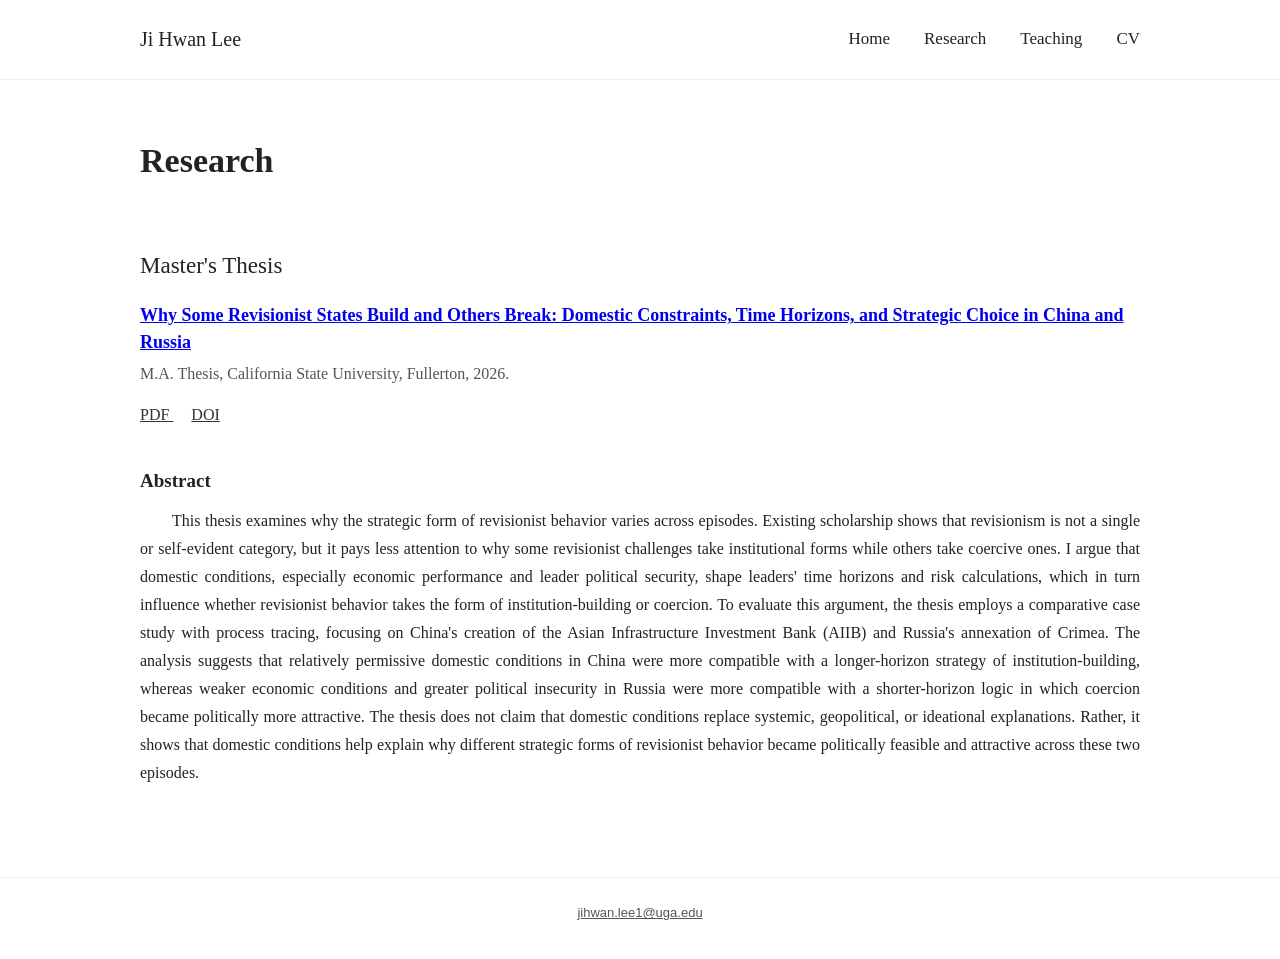
==== research.html @ b0b5e4b7 "Create research.html for Master's thesis presentation This HTML file presents the research page for " ====
<!DOCTYPE html>
<html lang="en">

<head>

  <meta charset="UTF-8">

  <meta name="viewport"
        content="width=device-width, initial-scale=1.0">

  <title>Research | Ji Hwan Lee</title>

  <link rel="stylesheet" href="style.css">

</head>


<body>


<header>

  <div class="container header-inner">

    <a class="site-name" href="index.html">
      Ji Hwan Lee
    </a>

    <nav>

      <a href="index.html">Home</a>

      <a href="research.html">Research</a>

      <a href="teaching.html">Teaching</a>

      <a href="cv.pdf" target="_blank">CV</a>

    </nav>

  </div>

</header>



<main class="container">


  <h1 class="page-title">
    Research
  </h1>


  <h2>
    Master's Thesis
  </h2>


  <div class="paper-title">

    <a href="thesis.html">
      <strong>
        Why Some Revisionist States Build and Others Break:
        Domestic Constraints, Time Horizons, and Strategic Choice
        in China and Russia
      </strong>
    </a>

  </div>


  <p class="paper-meta">
    M.A. Thesis, California State University, Fullerton, 2026.
  </p>


  <p class="paper-links">

    <a href="thesis.pdf" target="_blank">
      PDF
    </a>

    <a
      href="https://doi.org/10.5281/zenodo.19543961"
      target="_blank"
    >
      DOI
    </a>

  </p>



  <div class="abstract-heading">
    Abstract
  </div>


  <p class="abstract">
    This thesis examines why the strategic form of revisionist behavior
    varies across episodes. Existing scholarship shows that revisionism
    is not a single or self-evident category, but it pays less attention
    to why some revisionist challenges take institutional forms while
    others take coercive ones. I argue that domestic conditions,
    especially economic performance and leader political security,
    shape leaders' time horizons and risk calculations, which in turn
    influence whether revisionist behavior takes the form of
    institution-building or coercion. To evaluate this argument, the
    thesis employs a comparative case study with process tracing,
    focusing on China's creation of the Asian Infrastructure Investment
    Bank (AIIB) and Russia's annexation of Crimea. The analysis suggests
    that relatively permissive domestic conditions in China were more
    compatible with a longer-horizon strategy of institution-building,
    whereas weaker economic conditions and greater political insecurity
    in Russia were more compatible with a shorter-horizon logic in which
    coercion became politically more attractive. The thesis does not
    claim that domestic conditions replace systemic, geopolitical, or
    ideational explanations. Rather, it shows that domestic conditions
    help explain why different strategic forms of revisionist behavior
    became politically feasible and attractive across these two episodes.
  </p>


</main>



<footer>

  <a href="mailto:jihwan.lee1@uga.edu">
    jihwan.lee1@uga.edu
  </a>

</footer>


</body>

</html>
---- style.css ----
* {
  box-sizing: border-box;
}

body {
  margin: 0;
  background: #ffffff;
  color: #222;
  font-family: Georgia, "Times New Roman", serif;
  line-height: 1.55;
}

.container {
  width: min(1000px, calc(100% - 60px));
  margin: 0 auto;
}


/* HEADER */

header {
  border-bottom: 1px solid #eeeeee;
  padding: 24px 0;
  margin-bottom: 55px;
}

.header-inner {
  display: flex;
  align-items: center;
  justify-content: space-between;
}

.site-name {
  color: #222;
  text-decoration: none;
  font-size: 20px;
}

nav a {
  color: #222;
  text-decoration: none;
  margin-left: 30px;
  font-size: 17px;
}

nav a:hover {
  text-decoration: underline;
}


/* HOME */

.home-title {
  text-align: center;
  font-size: 42px;
  font-weight: 600;
  margin: 15px 0 65px;
}

.home-grid {
  display: grid;
  grid-template-columns: 270px 1fr;
  gap: 55px;
  align-items: start;
  max-width: 850px;
  margin: 0 auto;
}

.profile-photo {
  width: 270px;
  height: 330px;
  object-fit: cover;
  display: block;
}

.cv-button {
  display: block;
  margin-top: 22px;
  border: 1px solid #777;
  padding: 11px 15px;
  text-align: center;
  color: #222;
  text-decoration: none;
  font-family: Arial, Helvetica, sans-serif;
  font-size: 15px;
}

.cv-button:hover {
  background: #f5f5f5;
}

.home-text {
  font-size: 18px;
}

.home-text p {
  margin-top: 0;
  margin-bottom: 20px;
}


/* GENERAL PAGES */

.page-title {
  font-size: 34px;
  font-weight: 600;
  margin-bottom: 60px;
}

h2 {
  font-size: 23px;
  font-weight: 500;
  margin-top: 45px;
}

.paper-title {
  font-size: 18px;
  line-height: 1.5;
  margin-bottom: 6px;
}

.paper-meta {
  color: #555;
  margin-top: 0;
  margin-bottom: 10px;
}

.paper-links a {
  color: #333;
  margin-right: 18px;
}

.abstract-heading {
  margin-top: 38px;
  font-size: 19px;
  font-weight: 600;
}

.abstract {
  font-size: 16px;
  line-height: 1.75;
  text-align: justify;
  text-indent: 2em;
  margin-top: 12px;
}

.placeholder {
  font-size: 17px;
  color: #555;
}


/* THESIS PAGE */

.thesis-page {
  max-width: 800px;
  margin: 0 auto;
}

.thesis-title {
  font-size: 30px;
  line-height: 1.35;
  margin-bottom: 15px;
}

.thesis-author {
  font-size: 19px;
  margin-bottom: 5px;
}

.thesis-info {
  color: #555;
  margin-top: 0;
}


/* FOOTER */

footer {
  margin-top: 90px;
  padding: 25px 0 35px;
  text-align: center;
  border-top: 1px solid #eeeeee;
  font-family: Arial, Helvetica, sans-serif;
  font-size: 13px;
  color: #666;
}

footer a {
  color: #555;
}


/* MOBILE */

@media (max-width: 700px) {

  .header-inner {
    flex-direction: column;
    align-items: flex-start;
    gap: 15px;
  }

  nav a {
    margin-left: 0;
    margin-right: 20px;
  }

  .home-title {
    text-align: left;
    font-size: 35px;
    margin-bottom: 35px;
  }

  .home-grid {
    grid-template-columns: 1fr;
  }

  .profile-photo {
    width: 230px;
    height: 285px;
  }

  .cv-button {
    width: 230px;
  }
}
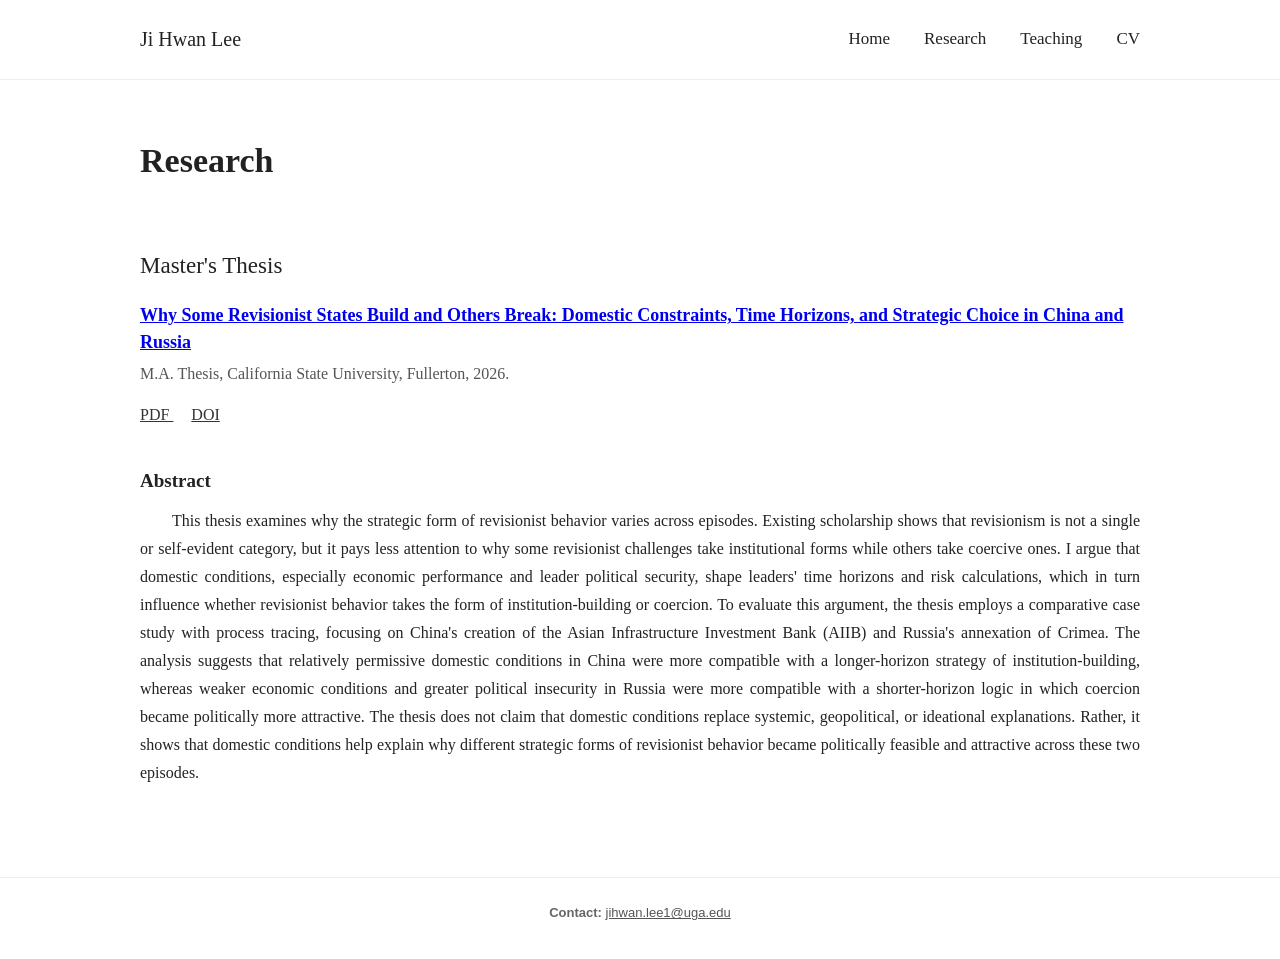
==== commit 069ff96c: "Add contact information to the footer" ====
--- a/research.html
+++ b/research.html
@@ -128,6 +128,7 @@
 
 <footer>
 
+  <strong>Contact:</strong>
   <a href="mailto:jihwan.lee1@uga.edu">
     jihwan.lee1@uga.edu
   </a>
